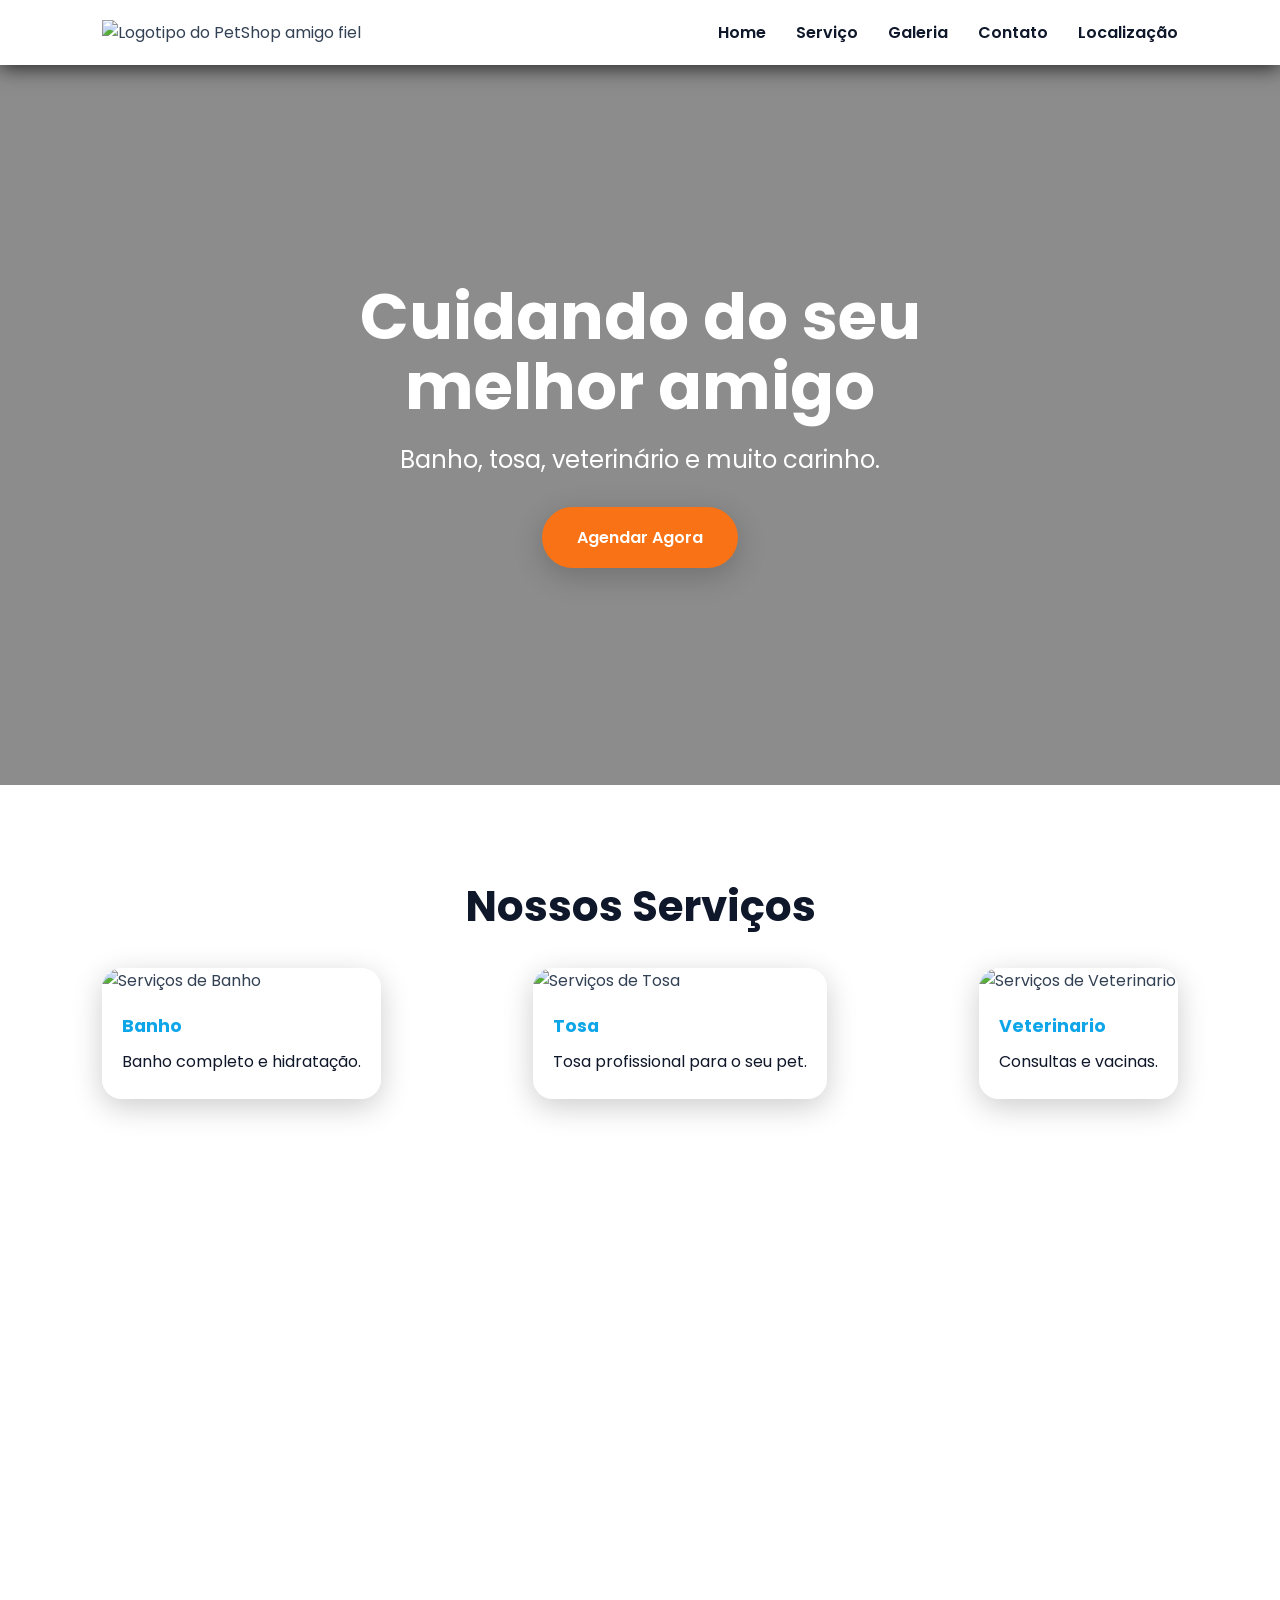
==== index.html @ 12a6d43d "Projeto PetShop com javascript" ====
<!doctype html>
<html lang="pt-BR">

<head>
  <meta charset="UTF-8" />
  <meta name="viewport" content="width=device-width, initial-scale=1.0" />
  <title>PetShop Amigo Fiel</title>

  <link rel="preconnect" href="https://fonts.googleapis.com" />
  <link rel="preconnect" href="https://fonts.gstatic.com" crossorigin />

  <link href="https://fonts.googleapis.com/css2?family=Poppins:wght@300;400;600;700&display=swap" rel="stylesheet" />

  <link rel="stylesheet" href="css/style.css" />
</head>

<body>
  <!-- HEADER -->
  <header>
    <div class="logo">
      <img src="img/logo-transparente.png" 
      alt="Logotipo do PetShop amigo fiel" 
      width="100" />

    </div>
    <button id="menu-btn">🐾</button>

    <nav id="menu">
      <a href="#home">Home</a>
      <a href="#servicos">Serviço</a>
      <a href="#galeria">Galeria</a>
      <a href="#contato">Contato</a>
      <a href="#localizacao">Localização</a>
    </nav>
  </header>

  <!-- HERO -->
  <section id="home" class="hero">
    <div class="hero-content">
      <h1>Cuidando do seu melhor amigo</h1>
      <p>Banho, tosa, veterinário e muito carinho.</p>
      <a href="#contato" class="btn">Agendar Agora</a>
    </div>

  </section>

  <!-- SERVIÇOS -->
  <section id="servicos" class="container">
    <h2>Nossos Serviços</h2>
    <div class="cards">
     <div class="card">
      <img src="img/banho.png" alt="Serviços de Banho">
      <h3>Banho</h3>
      <p>Banho completo e hidratação.</p>
     </div>

     <div class="card">
      <img src="img/tosa.png" alt="Serviços de Tosa">
      <h3>Tosa</h3>
      <p>Tosa profissional para o seu pet.</p>
     </div>

     <div class="card">
      <img src="img/veterinario.png" alt="Serviços de Veterinario">
      <h3>Veterinario</h3>
      <p>Consultas e vacinas.</p>
     </div>
    </div>

  </section>

  <!-- GALERIA -->
  <section id="galeria" class="container"></section>

  <!-- CONTATO -->
  <section id="contato" class="container"></section>

  <!-- MAPA -->
  <section id="localizacao" class="container"></section>

  <!-- FOOTER -->
  <footer></footer>

  <script src="js/script.js"></script>
</body>

</html>
---- css/style.css ----
:root {
  --primaria: #0ea5e9;
  --secundaria: #f97316;
  --escuro: #0f172a;
  --claro: #ffffff; --texto: #334155; --sombra: 0 8px 30px rgba(0, 0, 0, 0.2);
  --radius: 20px;
}

* {
  margin: 0;
  padding: 0;
  box-sizing: border-box;
  font-family: "Poppins", sans-serif;
}

html{
  scroll-behavior: smooth;
}

body {
  color: var(--texto);
  background:
   linear-gradient(rgba(255,255,255,0.85)), rgba(255,255,255,0.91)
   url("../img/fundo.png");

   background-attachment: fixed;
   background-size: 500px;


  }


header{
  position:sticky;
  top: 0;
  z-index: 9999;

  display:flex;
  justify-content: space-between;
  align-items: center;

  padding: 20px 8%;
  background: rgba(255,255,255,0.75);
  backdrop-filter: blur(20px);
  box-shadow: 0 2px 20px rgba(0, 0, 0, 0.8);
  
}
.logo {
}

nav {
  display: flex;
  gap:30px;
}

nav a {
  text-decoration: none;
  color:var(--escuro);
  font-weight: 600;
  transition: 0.3s;
}

nav a:hover {
  color: var(--secundaria);
}

#menu-btn{
  display:none;
  font-size: 34px;
  border: none;
  background: none;
  cursor:pointer;
  color: var(--primaria);
}
.hero{
  min-height:80dvh;
  display: flex;
  align-items: center;
  justify-content: center;

  background: 
  linear-gradient(rgba(0, 0, 0, 0.45), rgba(0,0,0, 0.45)),
  url("../img/banner.png");

  background-size: cover;
  background-position: center;
  display: flex;
  align-items: center;
  justify-content: center;
  padding: 40px;
  color:var(--claro);
  
}

.hero-content {
  max-width: 800px;
  text-align: center;
}

.hero-content h1{
  font-size: 64px;
  margin-bottom: 20px;
  line-height: 1.1;
}

.hero-content p {
  font-size: 24px;
  margin-bottom: 30px;
}

.btn{
  display: inline-block;
  background-color: var(--secundaria);
  padding: 18px 35px;
  border-radius: 50px;
  text-decoration: none;
  color: var(--claro);
  font-weight: 600;
  transition: 0.3s;
  box-shadow: var(--sombra);
}

.btn:hover{
  transform: scale(1.1);
}

/* CONTAINER */
.container{
  padding: 90px 8%;
}
.container h2{
  text-align: center;
  font-size: 42px;
  margin-bottom: 30px;
  color: var(--escuro);
}

/* CARDS */
.cards{
  display: flex;
  justify-content: space-between;
  flex-wrap: wrap;
  gap: 35px;
}

.card{
  background: rgba(255, 255, 255,0.8);
  border-radius: var(--radius);
  box-shadow: var(--sombra);
  overflow: hidden;
  backdrop-filter: blur(20px);
  -webkit-backdrop-filter: blur(20px);
  transform: 0.4s;
}

.card:hover{
  transform: translateY(-12px);
}

.card img{
  width: 100%;
  height: 250px;
  object-fit: cover;
}

.card h3{
padding: 20px 20px 10px;
color: var(--primaria);
font-size: 1.1rem;
}
.card p{
padding: 0 20px 25px;
color: var(--escuro);
}
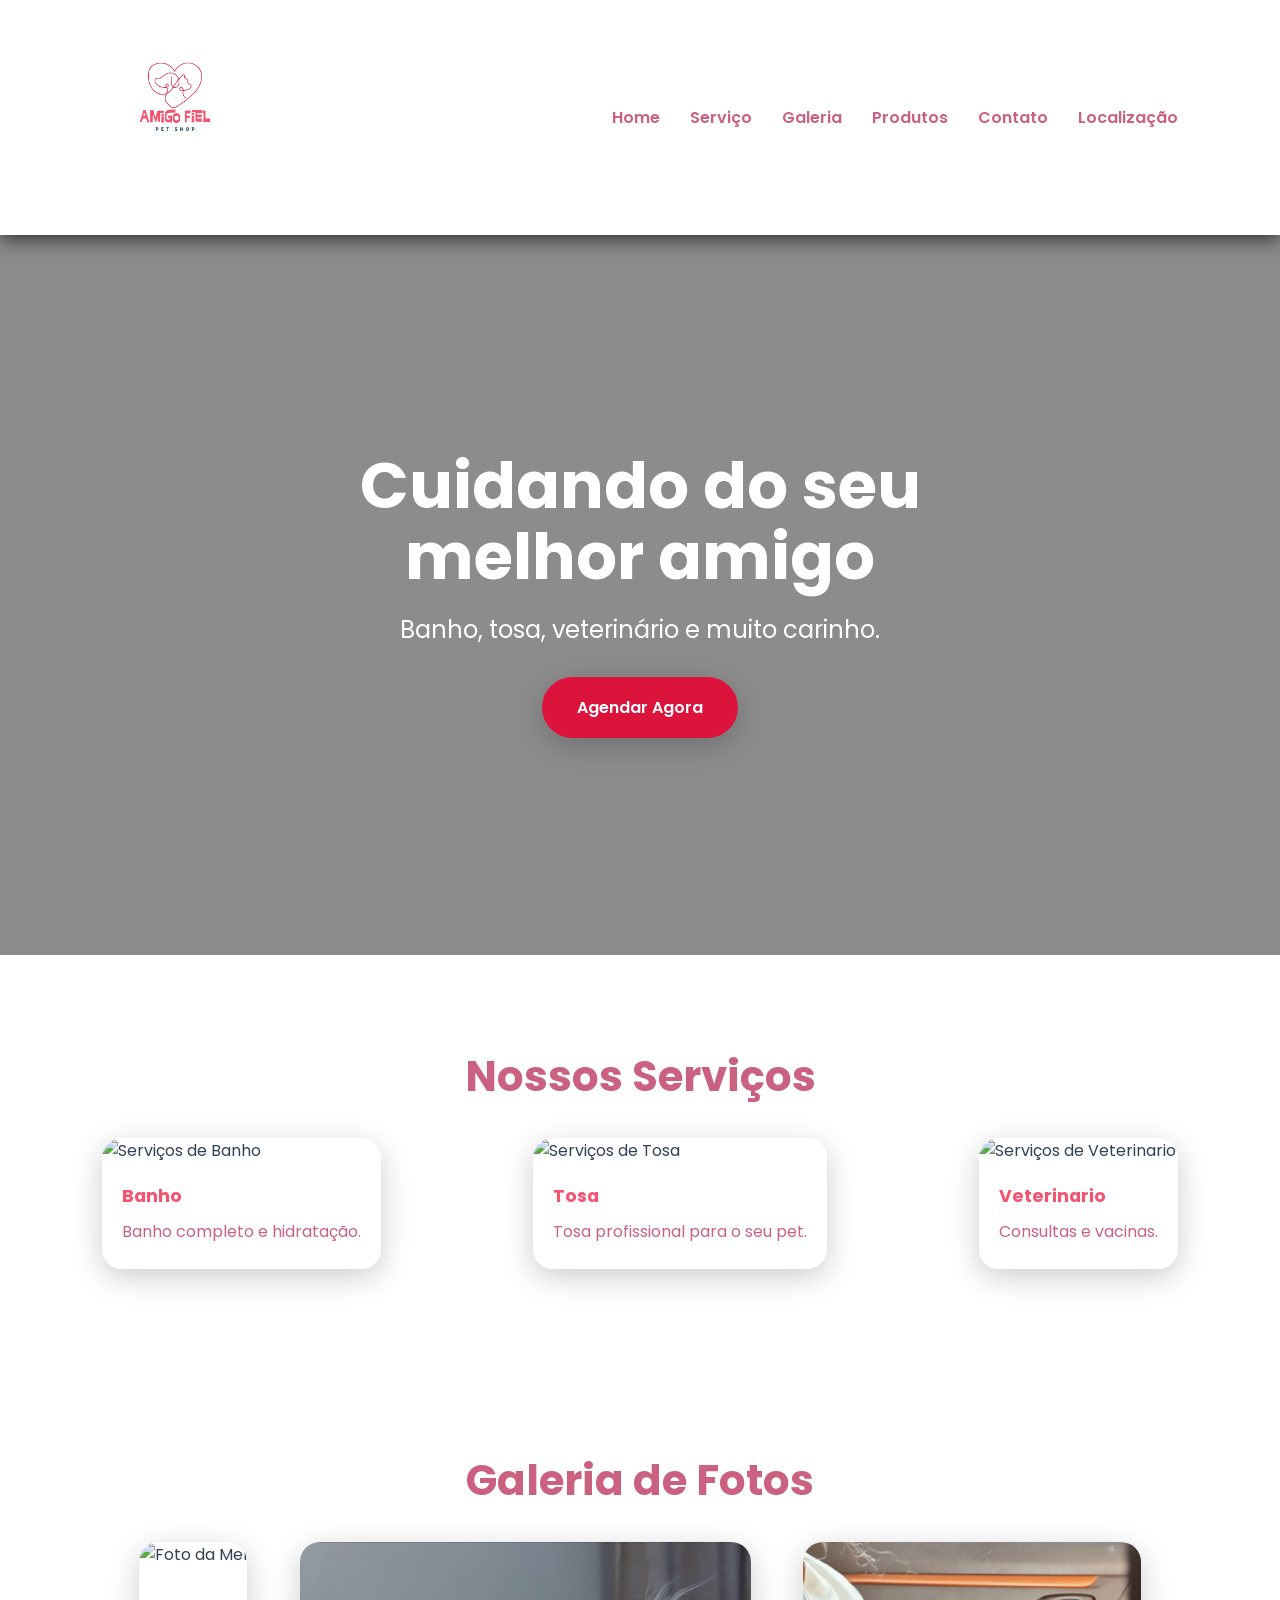
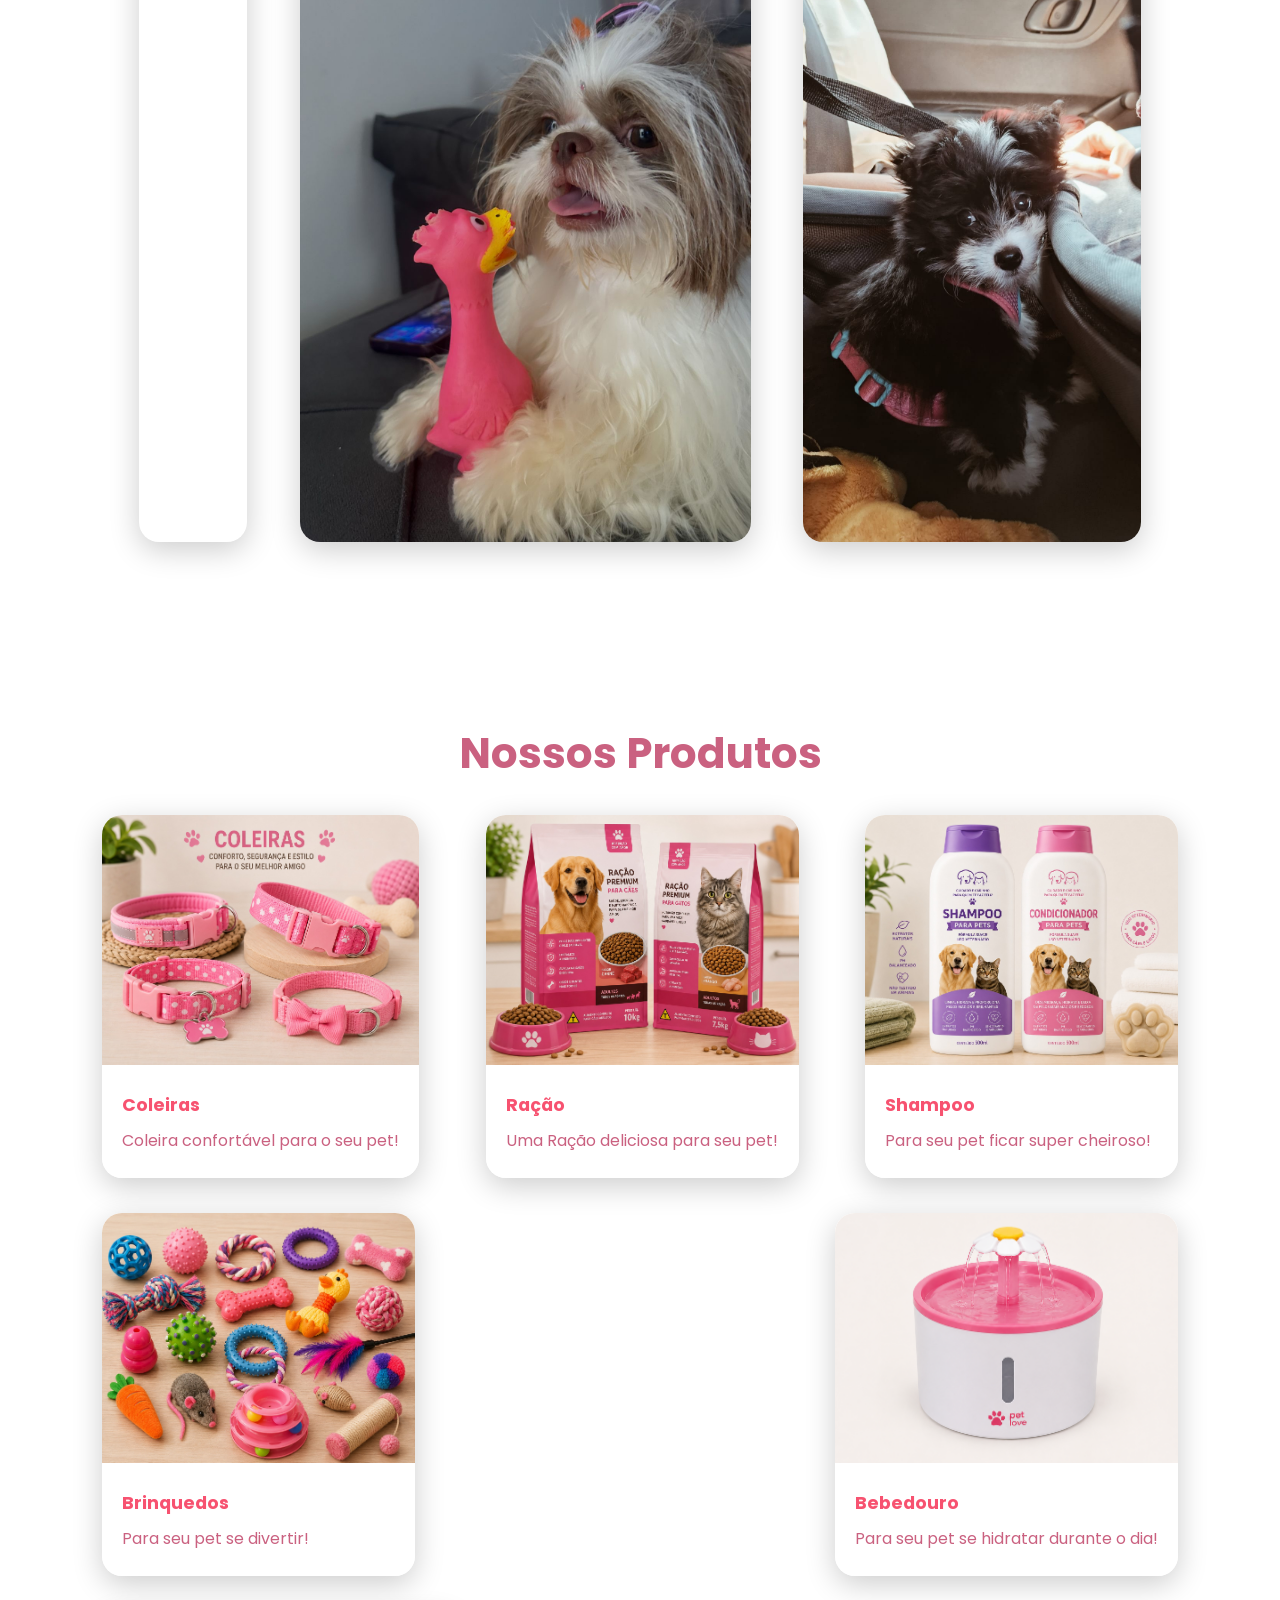
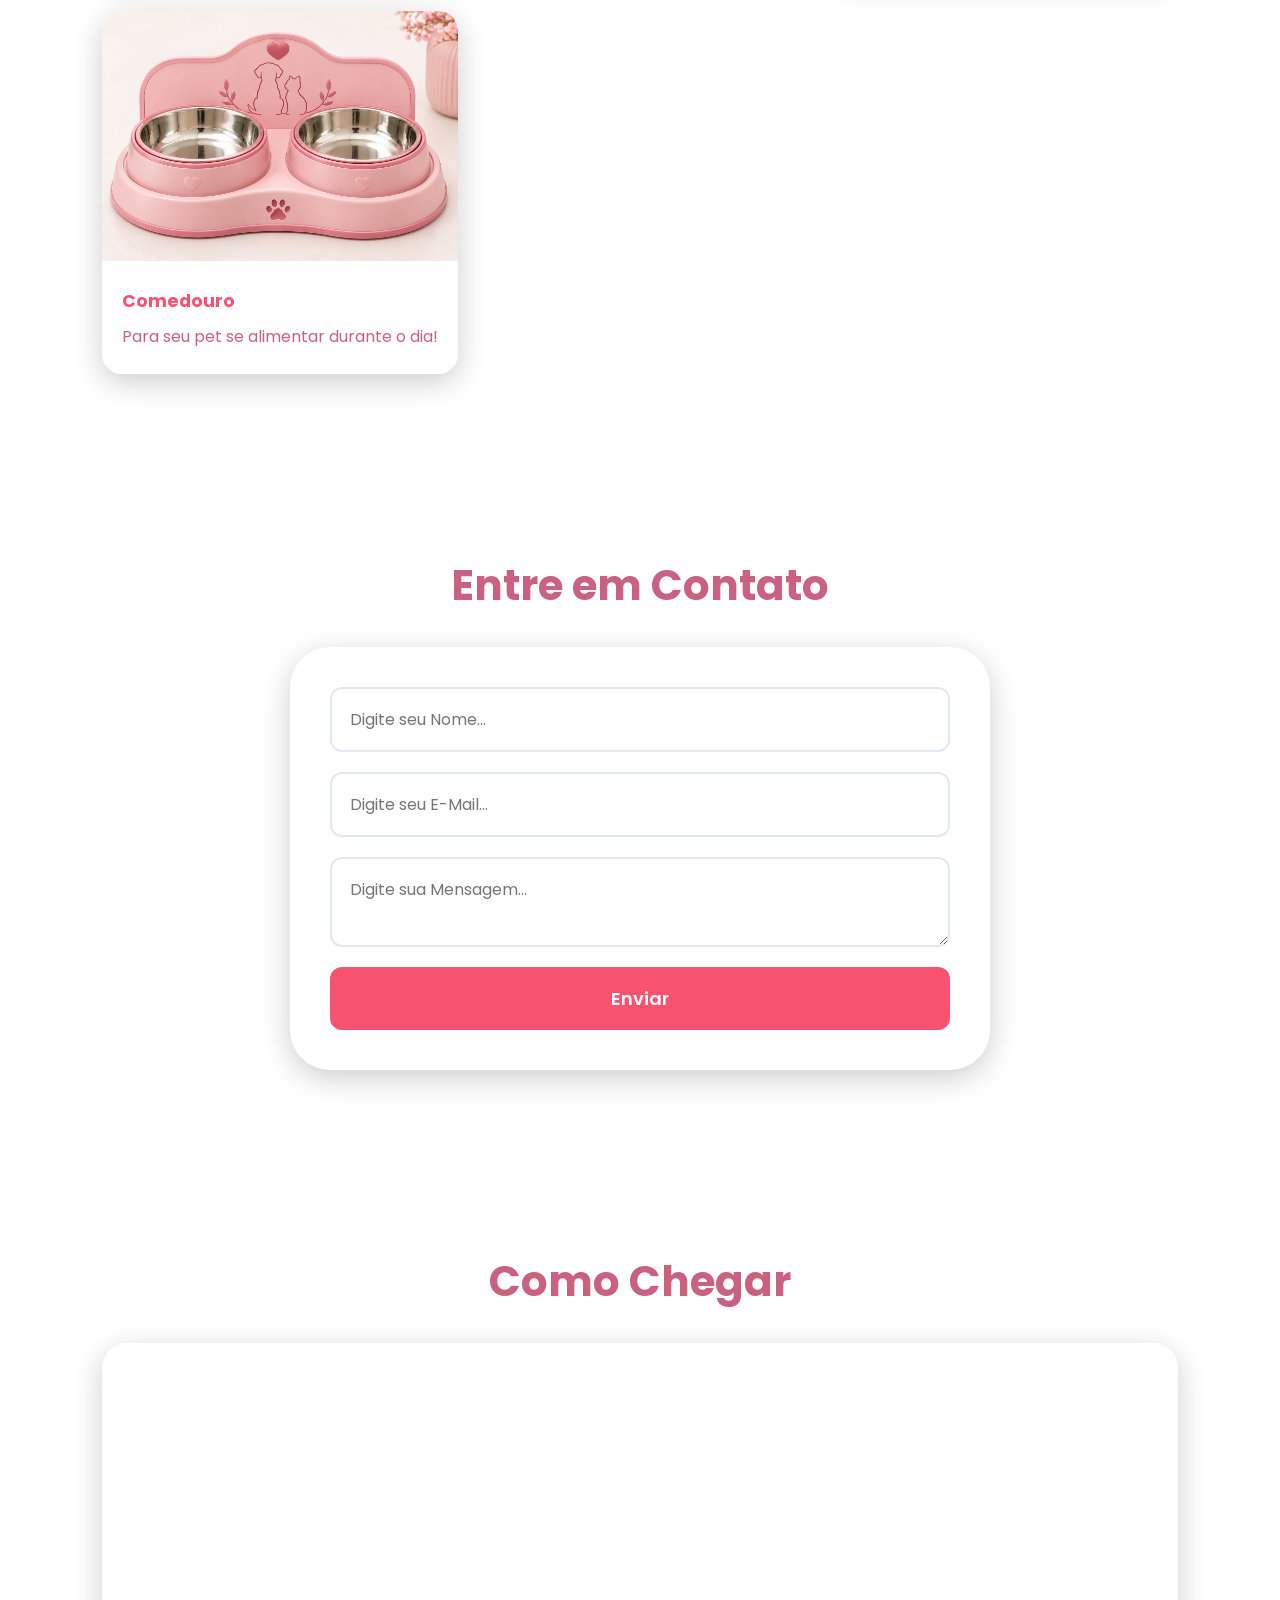
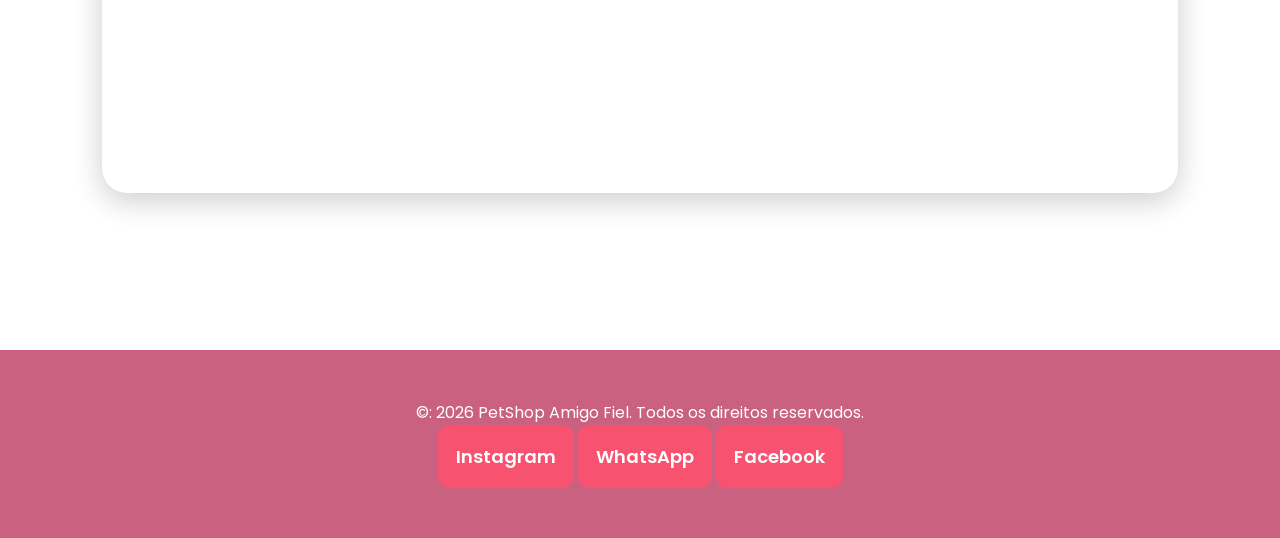
==== commit 0b9d04b1: "Criando README do PetShop Amigo Fiel" ====
--- a/index.html
+++ b/index.html
@@ -11,16 +11,15 @@
 
   <link href="https://fonts.googleapis.com/css2?family=Poppins:wght@300;400;600;700&display=swap" rel="stylesheet" />
 
-  <link rel="stylesheet" href="css/style.css" />
+  <link rel="stylesheet" href="css/style.css">
+
 </head>
 
 <body>
   <!-- HEADER -->
   <header>
     <div class="logo">
-      <img src="img/logo-transparente.png" 
-      alt="Logotipo do PetShop amigo fiel" 
-      width="100" />
+      <img src="img/logotipo (1).png" alt="Logotipo do PetShop amigo fiel" width="150" />
 
     </div>
     <button id="menu-btn">🐾</button>
@@ -29,8 +28,10 @@
       <a href="#home">Home</a>
       <a href="#servicos">Serviço</a>
       <a href="#galeria">Galeria</a>
+      <a href="#Produtos">Produtos</a>
       <a href="#contato">Contato</a>
       <a href="#localizacao">Localização</a>
+
     </nav>
   </header>
 
@@ -48,38 +49,117 @@
   <section id="servicos" class="container">
     <h2>Nossos Serviços</h2>
     <div class="cards">
-     <div class="card">
-      <img src="img/banho.png" alt="Serviços de Banho">
-      <h3>Banho</h3>
-      <p>Banho completo e hidratação.</p>
-     </div>
+      <div class="card">
+        <img src="img/banho.png" alt="Serviços de Banho">
+        <h3>Banho</h3>
+        <p>Banho completo e hidratação.</p>
+      </div>
 
-     <div class="card">
-      <img src="img/tosa.png" alt="Serviços de Tosa">
-      <h3>Tosa</h3>
-      <p>Tosa profissional para o seu pet.</p>
-     </div>
+      <div class="card">
+        <img src="img/tosa.png" alt="Serviços de Tosa">
+        <h3>Tosa</h3>
+        <p>Tosa profissional para o seu pet.</p>
+      </div>
 
-     <div class="card">
-      <img src="img/veterinario.png" alt="Serviços de Veterinario">
-      <h3>Veterinario</h3>
-      <p>Consultas e vacinas.</p>
-     </div>
+      <div class="card">
+        <img src="img/veterinario.png" alt="Serviços de Veterinario">
+        <h3>Veterinario</h3>
+        <p>Consultas e vacinas.</p>
+      </div>
     </div>
 
   </section>
 
   <!-- GALERIA -->
-  <section id="galeria" class="container"></section>
+  <section id="galeria" class="container">
+    <h2>Galeria de Fotos</h2>
+    <div class="galeria">
+      <img src="img/auau Daphine.jpeg" alt="Foto da Mel" /> 
+      <img src="img/auau Livia.jpeg" alt="Foto da Cacau" />
+      <img src="img/auau sofia2.jpeg" alt="Foto da Charlote" />
+    </div>
+  </section>
+
+  <!-- Produtos -->
+  <section id="Produtos" class="container">
+    <h2>Nossos Produtos</h2>
+    <div class="cards">
+      <div class="card">
+        <img src="img/coleiras.jpeg" alt="Coleira">
+        <h3>Coleiras</h3>
+        <p>Coleira confortável para o seu pet!</p>
+      </div>
+
+      <div class="card">
+        <img src="img/racao.jpeg" alt="Racao">
+        <h3>Ração</h3>
+        <p>Uma Ração deliciosa para seu pet!</p>
+      </div>
+
+      <div class="card">
+        <img src="img/shaco.jpeg" alt="Shampoo">
+        <h3>Shampoo</h3>
+        <p>Para seu pet ficar super cheiroso!</p>
+      </div>
+
+
+      <div class="card">
+        <img src="img/brinquedos.jpeg" alt="brinquedo">
+        <h3>Brinquedos</h3>
+        <p>Para seu pet se divertir!</p>
+      </div>
+
+
+      <div class="card">
+        <img src="img/bebed2.png" alt="Bebedouro">
+        <h3>Bebedouro</h3>
+        <p>Para seu pet se hidratar durante o dia!</p>
+      </div>
+
+
+      <div class="card">
+        <img src="img/comedouro.png" alt="Comedouro">
+        <h3>Comedouro</h3>
+        <p>Para seu pet se alimentar durante o dia!</p>
+      </div>
+    </div>
+
+
+  </section>
 
   <!-- CONTATO -->
-  <section id="contato" class="container"></section>
+  <section id="contato" class="container">
+    <h2>Entre em Contato</h2>
+    <form id="formContato">
+      <input type="text" placeholder="Digite seu Nome..." id="Nome" name="nome" />
+      <input type="email" placeholder="Digite seu E-Mail..." id="email" name="email" />
+      <textarea placeholder="Digite sua Mensagem..." id="mensagem" name="mensagem"></textarea>
+      <button type="submit">Enviar</button>
+    </form>
+  </section>
 
   <!-- MAPA -->
-  <section id="localizacao" class="container"></section>
+  <section id="localizacao" class="container">
+    <h2>Como Chegar</h2>
+    <iframe
+      src="https://www.google.com/maps/embed?pb=!1m18!1m12!1m3!1d118119.57555241797!2d-48.703346506430684!3d-22.30688482518366!2m3!1f0!2f0!3f0!3m2!1i1024!2i768!4f13.1!3m3!1m2!1s0x94c7583d07b8c021%3A0xe36db93053ea6c93!2sBixuZen%20Pet%20Shop!5e0!3m2!1spt-BR!2sbr!4v1778673960601!5m2!1spt-BR!2sbr"
+      width="600" height="450" style="border:0;" allowfullscreen="" loading="lazy"
+      referrerpolicy="no-referrer-when-downgrade" width="600" height="450" style="border: 0" allowfullscreen=""
+      loading="lazy" referrerpolicy="no-referrer-when-downgrade"></iframe>
+
+
+  </section>
 
   <!-- FOOTER -->
-  <footer></footer>
+  <footer>
+    <p>&copy;: 2026 PetShop Amigo Fiel. Todos os direitos reservados.</p>
+    <button type="Instagram" href="https://www.instagram.com/">Instagram</button>
+    <button type="WhatsApp" href="https://web.whatsapp.com/">WhatsApp</button>
+    <button type="Facebook"
+      href="https://www.facebook.com/login/?next=https%3A%2F%2Fwww.facebook.com%2F%3Flocale%3Dpt_BR">Facebook</button>
+
+
+  </footer>
 
   <script src="js/script.js"></script>
 </body>
--- a/css/style.css
+++ b/css/style.css
@@ -1,8 +1,10 @@
 :root {
-  --primaria: #0ea5e9;
-  --secundaria: #f97316;
-  --escuro: #0f172a;
-  --claro: #ffffff; --texto: #334155; --sombra: 0 8px 30px rgba(0, 0, 0, 0.2);
+  --primaria: #F75270;
+  --secundaria: #DC143C;
+  --escuro: #CA6180;
+  --claro: #ffffff;
+  --texto: #334155;
+  --sombra: 0 8px 30px rgba(0, 0, 0, 0.2);
   --radius: 20px;
 }
 
@@ -13,49 +15,45 @@
   font-family: "Poppins", sans-serif;
 }
 
-html{
+html {
   scroll-behavior: smooth;
 }
 
 body {
   color: var(--texto);
   background:
-   linear-gradient(rgba(255,255,255,0.85)), rgba(255,255,255,0.91)
-   url("../img/fundo.png");
-
-   background-attachment: fixed;
-   background-size: 500px;
-
-
-  }
-
-
-header{
-  position:sticky;
+    linear-gradient(rgba(255, 255, 255, 0.85)),
+    rgba(255, 255, 255, 0.91) url("../img/fundo.png");
+
+  background-attachment: fixed;
+  background-size: 500px;
+}
+
+header {
+  position: sticky;
   top: 0;
   z-index: 9999;
 
-  display:flex;
+  display: flex;
   justify-content: space-between;
   align-items: center;
 
   padding: 20px 8%;
-  background: rgba(255,255,255,0.75);
+  background: rgba(255, 255, 255, 0.75);
   backdrop-filter: blur(20px);
   box-shadow: 0 2px 20px rgba(0, 0, 0, 0.8);
-  
 }
 .logo {
 }
 
 nav {
   display: flex;
-  gap:30px;
+  gap: 30px;
 }
 
 nav a {
   text-decoration: none;
-  color:var(--escuro);
+  color: var(--escuro);
   font-weight: 600;
   transition: 0.3s;
 }
@@ -64,23 +62,23 @@
   color: var(--secundaria);
 }
 
-#menu-btn{
-  display:none;
+#menu-btn {
+  display: none;
   font-size: 34px;
   border: none;
   background: none;
-  cursor:pointer;
+  cursor: pointer;
   color: var(--primaria);
 }
-.hero{
-  min-height:80dvh;
+.hero {
+  min-height: 80dvh;
   display: flex;
   align-items: center;
   justify-content: center;
 
-  background: 
-  linear-gradient(rgba(0, 0, 0, 0.45), rgba(0,0,0, 0.45)),
-  url("../img/banner.png");
+  background:
+    linear-gradient(rgba(0, 0, 0, 0.45), rgba(0, 0, 0, 0.45)),
+    url("../img/banner.png");
 
   background-size: cover;
   background-position: center;
@@ -88,8 +86,7 @@
   align-items: center;
   justify-content: center;
   padding: 40px;
-  color:var(--claro);
-  
+  color: var(--claro);
 }
 
 .hero-content {
@@ -97,7 +94,7 @@
   text-align: center;
 }
 
-.hero-content h1{
+.hero-content h1 {
   font-size: 64px;
   margin-bottom: 20px;
   line-height: 1.1;
@@ -108,7 +105,7 @@
   margin-bottom: 30px;
 }
 
-.btn{
+.btn {
   display: inline-block;
   background-color: var(--secundaria);
   padding: 18px 35px;
@@ -120,15 +117,15 @@
   box-shadow: var(--sombra);
 }
 
-.btn:hover{
+.btn:hover {
   transform: scale(1.1);
 }
 
 /* CONTAINER */
-.container{
+.container {
   padding: 90px 8%;
 }
-.container h2{
+.container h2 {
   text-align: center;
   font-size: 42px;
   margin-bottom: 30px;
@@ -136,15 +133,15 @@
 }
 
 /* CARDS */
-.cards{
+.cards {
   display: flex;
   justify-content: space-between;
   flex-wrap: wrap;
   gap: 35px;
 }
 
-.card{
-  background: rgba(255, 255, 255,0.8);
+.card {
+  background: rgba(255, 255, 255, 0.8);
   border-radius: var(--radius);
   box-shadow: var(--sombra);
   overflow: hidden;
@@ -153,22 +150,184 @@
   transform: 0.4s;
 }
 
-.card:hover{
+.card:hover {
   transform: translateY(-12px);
 }
 
-.card img{
+.card img {
   width: 100%;
   height: 250px;
   object-fit: cover;
 }
 
-.card h3{
-padding: 20px 20px 10px;
-color: var(--primaria);
-font-size: 1.1rem;
-}
-.card p{
-padding: 0 20px 25px;
-color: var(--escuro);
-}+.card h3 {
+  padding: 20px 20px 10px;
+  color: var(--primaria);
+  font-size: 1.1rem;
+}
+
+.card p {
+  padding: 0 20px 25px;
+  color: var(--escuro);
+}
+
+/* GALERIA */
+
+.galeria {
+  display: flex;
+  justify-content: space-evenly;
+  flex-wrap: wrap;
+  gap: 16px;
+}
+
+.galeria img {
+  height: 600px;
+  object-fit: cover;
+  border-radius: var(--radius);
+  box-shadow: var(--sombra);
+  transition: 0.4s;
+}
+.galeria img:hover {
+  transform: scale(1.05);
+}
+
+/* PRODUTOS */
+.produtos {
+  display: flex;
+  justify-content: space-between;
+  flex-wrap: wrap;
+  gap: 35px;
+}
+
+.produtos {
+  background: rgba(255, 255, 255, 0.8);
+  border-radius: var(--radius);
+  box-shadow: var(--sombra);
+  overflow: hidden;
+  backdrop-filter: blur(20px);
+  -webkit-backdrop-filter: blur(20px);
+  transform: 0.4s;
+}
+
+.produtos:hover {
+  transform: translateY(-12px);
+}
+
+.produtos img {
+  width: 100%;
+  height: 250px;
+  object-fit: cover;
+}
+
+.produtos h3 {
+  padding: 20px 20px 10px;
+  color: var(--primaria);
+  font-size: 1.1rem;
+}
+
+.produtos p {
+  padding: 0 20px 25px;
+  color: var(--escuro);
+}
+
+
+/* FORM */
+form {
+  max-width: 700px;
+  margin: auto;
+  background: var(--claro);
+  padding: 40px;
+  border-radius: 40px;
+  box-shadow: var(--sombra);
+  display: flex;
+  flex-direction: column;
+  gap: 20px;
+}
+
+input,
+textarea {
+  padding: 18px;
+  border: 2px solid #e2e8f0;
+  border-radius: 12px;
+  font-size: 16px;
+}
+
+input:focus,
+textarea:focus {
+  outline: none;
+  border-color: var(--primaria);
+}
+
+button {
+  padding: 18px;
+  background: var(--primaria);
+  color: var(--claro);
+  border: none;
+  border-radius: 12px;
+  font-size: 18px;
+  font-weight: 600;
+  cursor: pointer;
+  transition: 0.4s;
+}
+
+button:hover {
+  background: #6a045a;
+}
+
+footer {
+  background: var(--escuro);
+  color: var(--claro);
+  text-align: center;
+  padding: 50px 20px;
+  margin-top: 60px;
+}
+
+/* MAPA */
+iframe {
+  width: 100%;
+  height: 450px;
+  border: none;
+  border-radius: 25px;
+  box-shadow: var(--sombra);
+}
+
+/* RESPONSIVIDADE */
+@media (max-width: 768px) {
+  #menu-btn {
+    display: block;
+  }
+  nav {
+    display: none;
+    position: absolute;
+    top: 85px;
+    right: 20px;
+    flex-direction: column;
+    background: var(--claro);
+    padding: 25px;
+    border-radius: 20px;
+    box-shadow: var(--sombra);
+  }
+  nav.ativo {
+    display: flex;
+  }
+  .hero h1{
+    font-size: 38px;
+  }
+  .hero p{
+    font-size: 18px;
+  }
+  h2{
+    font-size: 24px;
+  }
+  .galeria{
+    grid-template-columns: 1fr;
+    justify-content: center;
+  }
+} 
+  @media (min-width: 768px) and (max-width:1200px){   
+}
+
+.produtos{
+  
+}
+
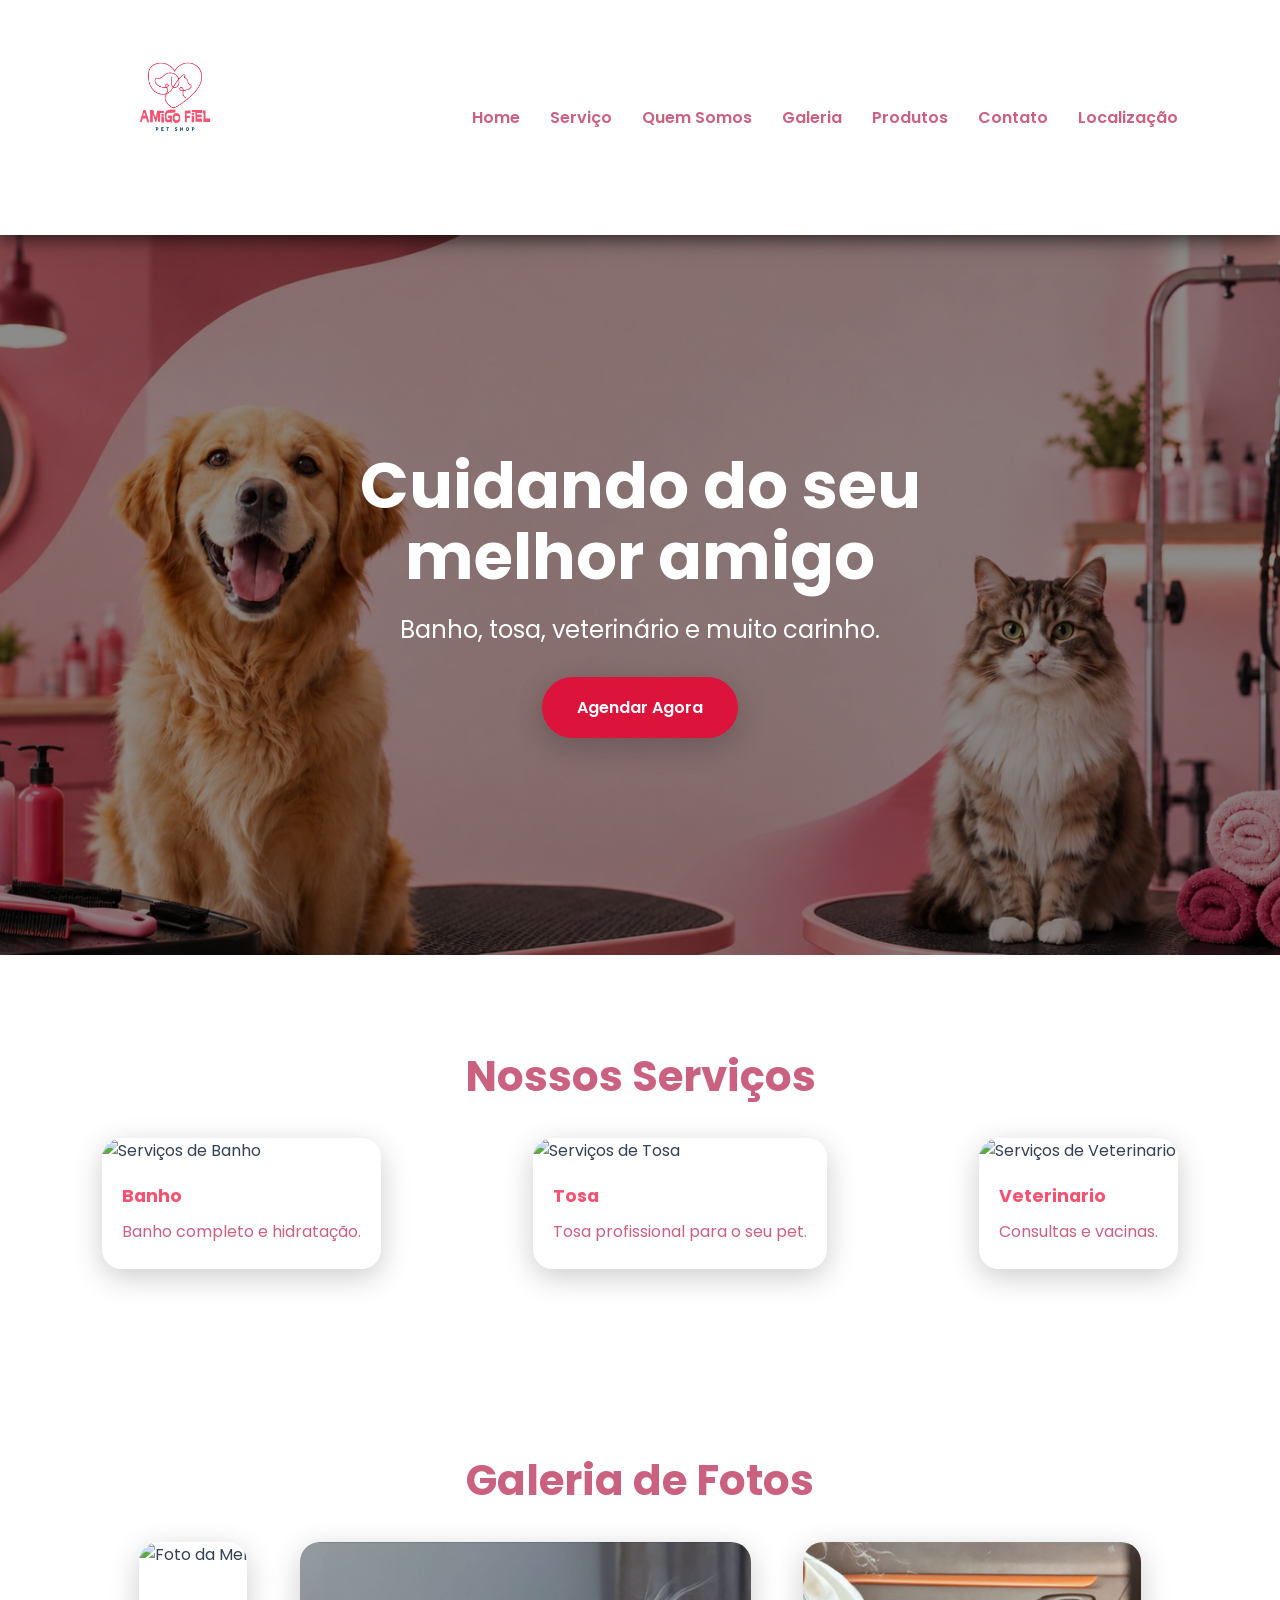
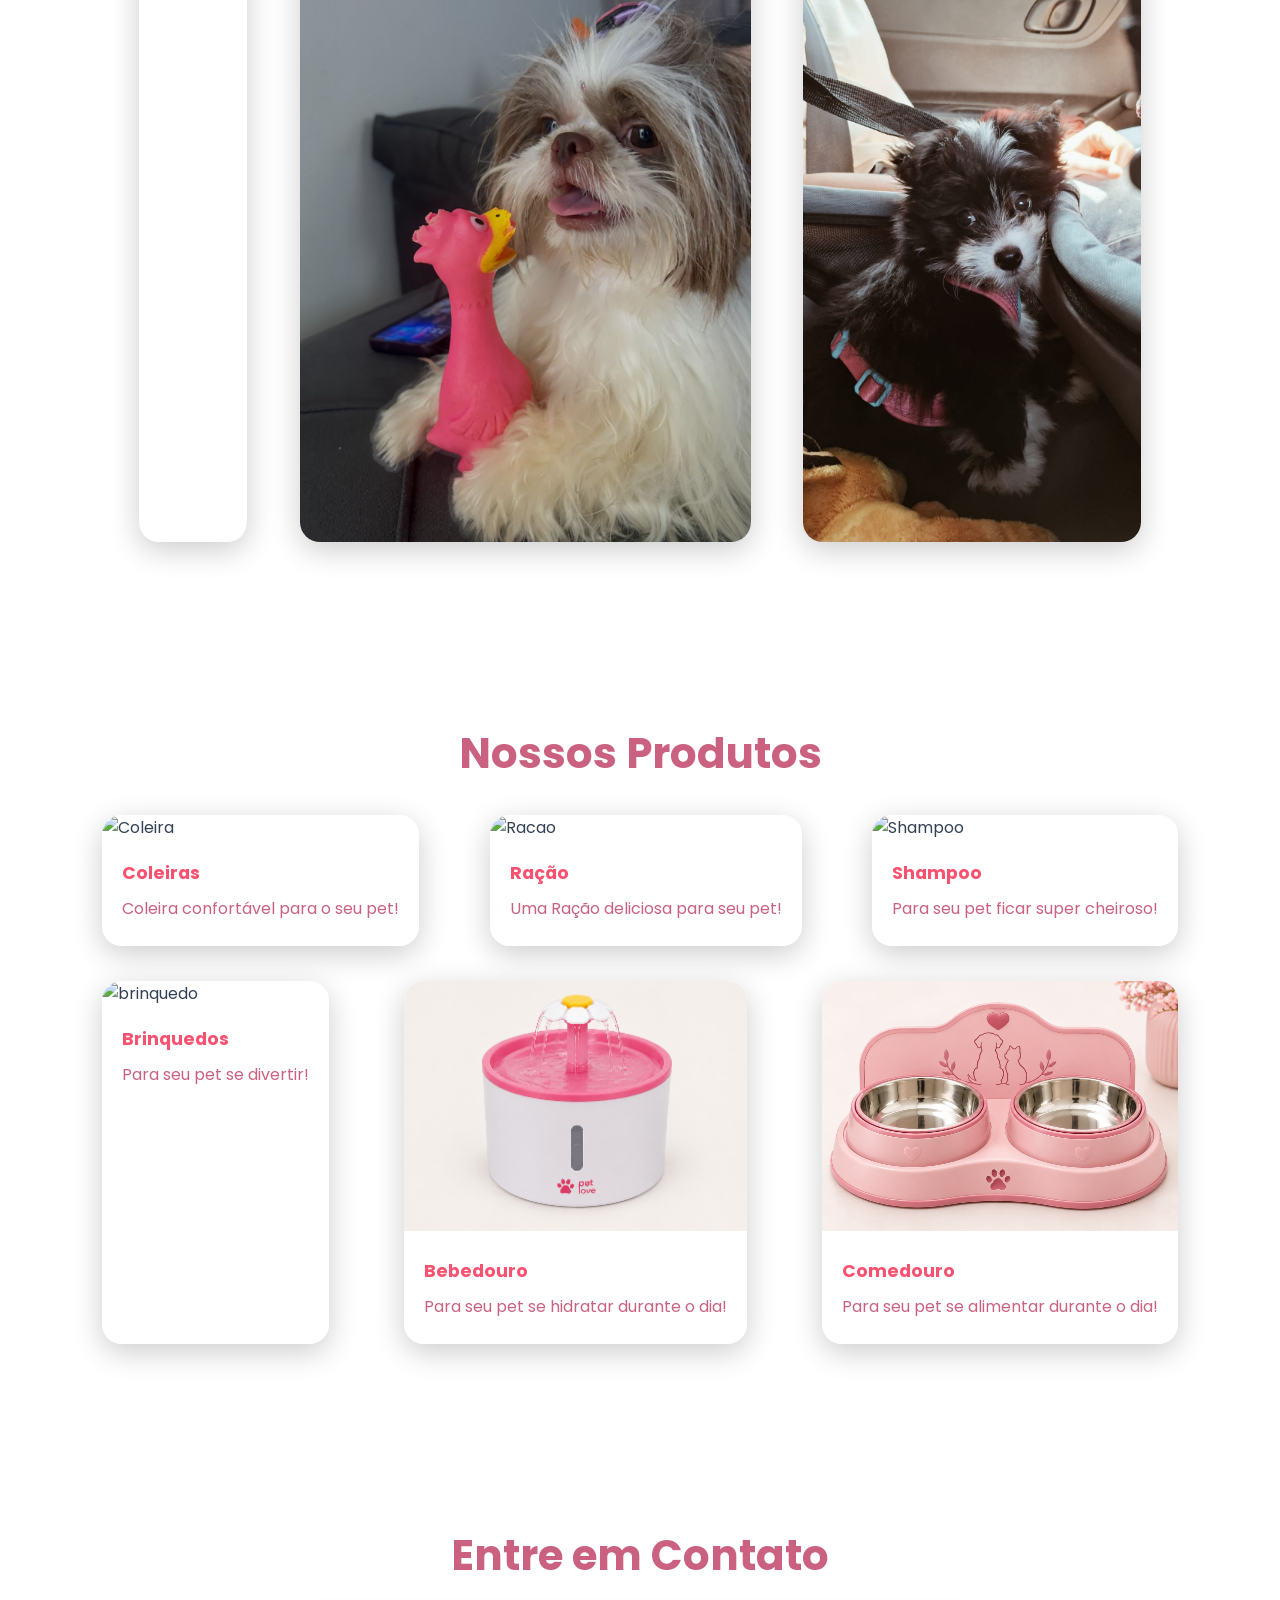
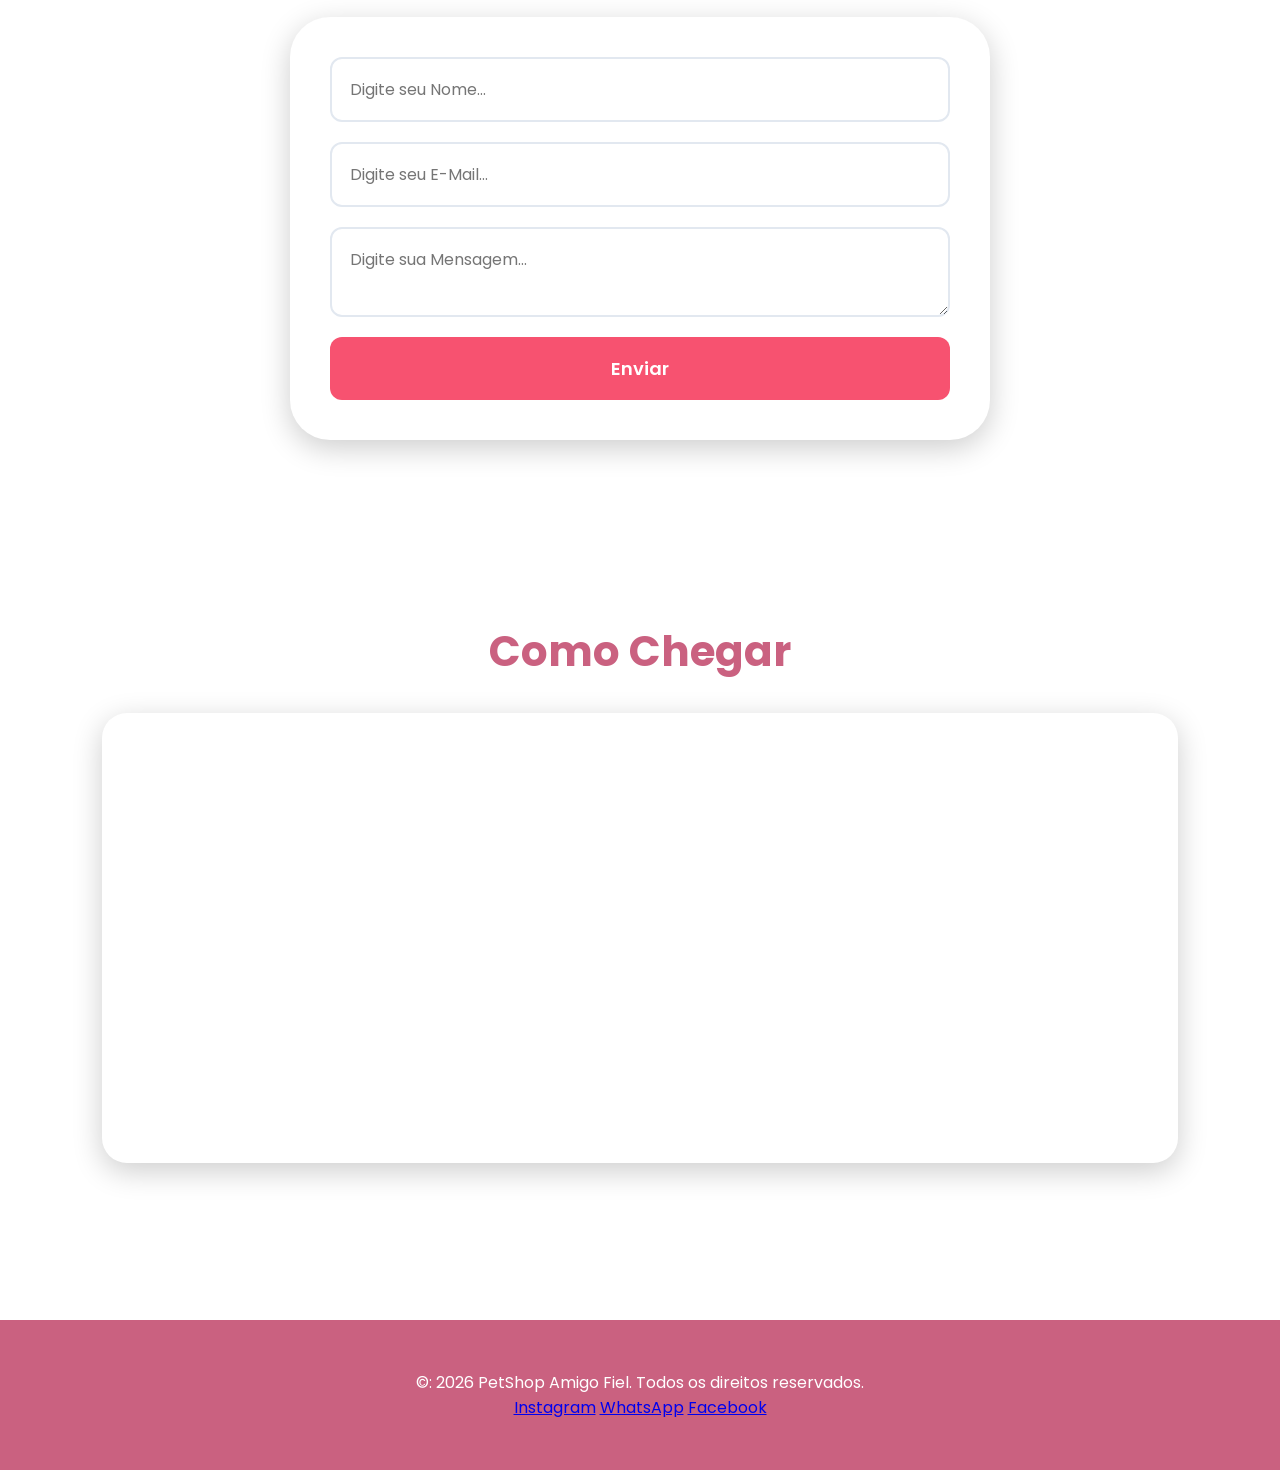
==== commit 29812a4f: "Projeto PetShop" ====
--- a/index.html
+++ b/index.html
@@ -11,26 +11,26 @@
 
   <link href="https://fonts.googleapis.com/css2?family=Poppins:wght@300;400;600;700&display=swap" rel="stylesheet" />
 
-  <link rel="stylesheet" href="css/style.css">
-
+  <link rel="stylesheet" href="css/style.css" />
 </head>
 
 <body>
   <!-- HEADER -->
   <header>
     <div class="logo">
-      <img src="img/logotipo (1).png" alt="Logotipo do PetShop amigo fiel" width="150" />
+      <img src="img/Logo bonita.png" alt="Logotipo do PetShop amigo fiel" width="150" />
 
     </div>
     <button id="menu-btn">🐾</button>
-
     <nav id="menu">
       <a href="#home">Home</a>
       <a href="#servicos">Serviço</a>
+      <a href="quemSomos.html">Quem Somos</a>
       <a href="#galeria">Galeria</a>
       <a href="#Produtos">Produtos</a>
       <a href="#contato">Contato</a>
       <a href="#localizacao">Localização</a>
+      
 
     </nav>
   </header>
@@ -44,6 +44,7 @@
     </div>
 
   </section>
+  <body>
 
   <!-- SERVIÇOS -->
   <section id="servicos" class="container">
@@ -74,7 +75,7 @@
   <section id="galeria" class="container">
     <h2>Galeria de Fotos</h2>
     <div class="galeria">
-      <img src="img/auau Daphine.jpeg" alt="Foto da Mel" /> 
+      <img src="img/auau Daphine.jpeg" alt="Foto da Mel" />
       <img src="img/auau Livia.jpeg" alt="Foto da Cacau" />
       <img src="img/auau sofia2.jpeg" alt="Foto da Charlote" />
     </div>
@@ -85,26 +86,26 @@
     <h2>Nossos Produtos</h2>
     <div class="cards">
       <div class="card">
-        <img src="img/coleiras.jpeg" alt="Coleira">
+        <img src="img/Coleiras.jpeg" alt="Coleira">
         <h3>Coleiras</h3>
         <p>Coleira confortável para o seu pet!</p>
       </div>
 
       <div class="card">
-        <img src="img/racao.jpeg" alt="Racao">
+        <img src="img/Racao.jpeg" alt="Racao">
         <h3>Ração</h3>
         <p>Uma Ração deliciosa para seu pet!</p>
       </div>
 
       <div class="card">
-        <img src="img/shaco.jpeg" alt="Shampoo">
+        <img src="img/ShaCo.jpeg" alt="Shampoo">
         <h3>Shampoo</h3>
         <p>Para seu pet ficar super cheiroso!</p>
       </div>
 
 
       <div class="card">
-        <img src="img/brinquedos.jpeg" alt="brinquedo">
+        <img src="img/Brinquedos.jpeg" alt="brinquedo">
         <h3>Brinquedos</h3>
         <p>Para seu pet se divertir!</p>
       </div>
@@ -131,7 +132,7 @@
   <section id="contato" class="container">
     <h2>Entre em Contato</h2>
     <form id="formContato">
-      <input type="text" placeholder="Digite seu Nome..." id="Nome" name="nome" />
+      <input type="text" placeholder="Digite seu Nome..." id="nome" name="nome" />
       <input type="email" placeholder="Digite seu E-Mail..." id="email" name="email" />
       <textarea placeholder="Digite sua Mensagem..." id="mensagem" name="mensagem"></textarea>
       <button type="submit">Enviar</button>
@@ -153,13 +154,14 @@
   <!-- FOOTER -->
   <footer>
     <p>&copy;: 2026 PetShop Amigo Fiel. Todos os direitos reservados.</p>
-    <button type="Instagram" href="https://www.instagram.com/">Instagram</button>
-    <button type="WhatsApp" href="https://web.whatsapp.com/">WhatsApp</button>
-    <button type="Facebook"
-      href="https://www.facebook.com/login/?next=https%3A%2F%2Fwww.facebook.com%2F%3Flocale%3Dpt_BR">Facebook</button>
+    <a  href="https://www.instagram.com/">Instagram</a>
+    <a href="https://web.whatsapp.com/">WhatsApp</a>
+    <a
+      href="https://www.facebook.com/?locale=pt_BR">Facebook</a>
+  </footer>
 
+  
 
-  </footer>
 
   <script src="js/script.js"></script>
 </body>
--- a/css/style.css
+++ b/css/style.css
@@ -8,6 +8,22 @@
   --radius: 20px;
 }
 
+@media (prefers-color-scheme: dark) {
+  :root {
+  --primaria: #EF88AD;
+  --secundaria: #A53860;
+  --escuro: #3A0519;
+  --claro: #670D2F;
+  --texto: #3A0519;
+  --sombra: 0 8px 30px rgba(0, 0, 0, 0.6);
+  --radius: 20px;
+  }
+
+}
+
+  
+
+
 * {
   margin: 0;
   padding: 0;
@@ -43,7 +59,9 @@
   backdrop-filter: blur(20px);
   box-shadow: 0 2px 20px rgba(0, 0, 0, 0.8);
 }
-.logo {
+
+.header img{
+  height:;
 }
 
 nav {
@@ -78,7 +96,7 @@
 
   background:
     linear-gradient(rgba(0, 0, 0, 0.45), rgba(0, 0, 0, 0.45)),
-    url("../img/banner.png");
+    url("../img/novalogo.jpeg");
 
   background-size: cover;
   background-position: center;
@@ -194,9 +212,9 @@
 /* PRODUTOS */
 .produtos {
   display: flex;
-  justify-content: space-between;
+  justify-content: space-around;
   flex-wrap: wrap;
-  gap: 35px;
+  gap: 12px;
 }
 
 .produtos {
@@ -326,8 +344,37 @@
 } 
   @media (min-width: 768px) and (max-width:1200px){   
 }
-
-.produtos{
-  
-}
-
+/*Quem Somos */
+#quemSomos {
+  display: flex;
+  justify-content: space-evenly;
+  flex-wrap: wrap;
+  gap: 10px;
+}
+
+#quemSomos h1{
+  margin-top: 70px;
+  color:#CA6180
+}
+
+#quemSomos p {
+  margin-top: 200px;
+  background: rgba(255, 255, 255, 0.8);
+  border-radius: var(--radius);
+  box-shadow: var(--sombra);
+  padding: 50px;
+  width: 60%;
+  position: absolute;
+  justify-content: center;
+}
+
+#quemSomos img {
+  margin-top: 20%;
+  width: 600px;
+  border-radius: var(--radius);
+  box-shadow: var(--sombra);
+  transition: 0.4s;
+  position: absolute;
+  height: 400px;
+}
+
